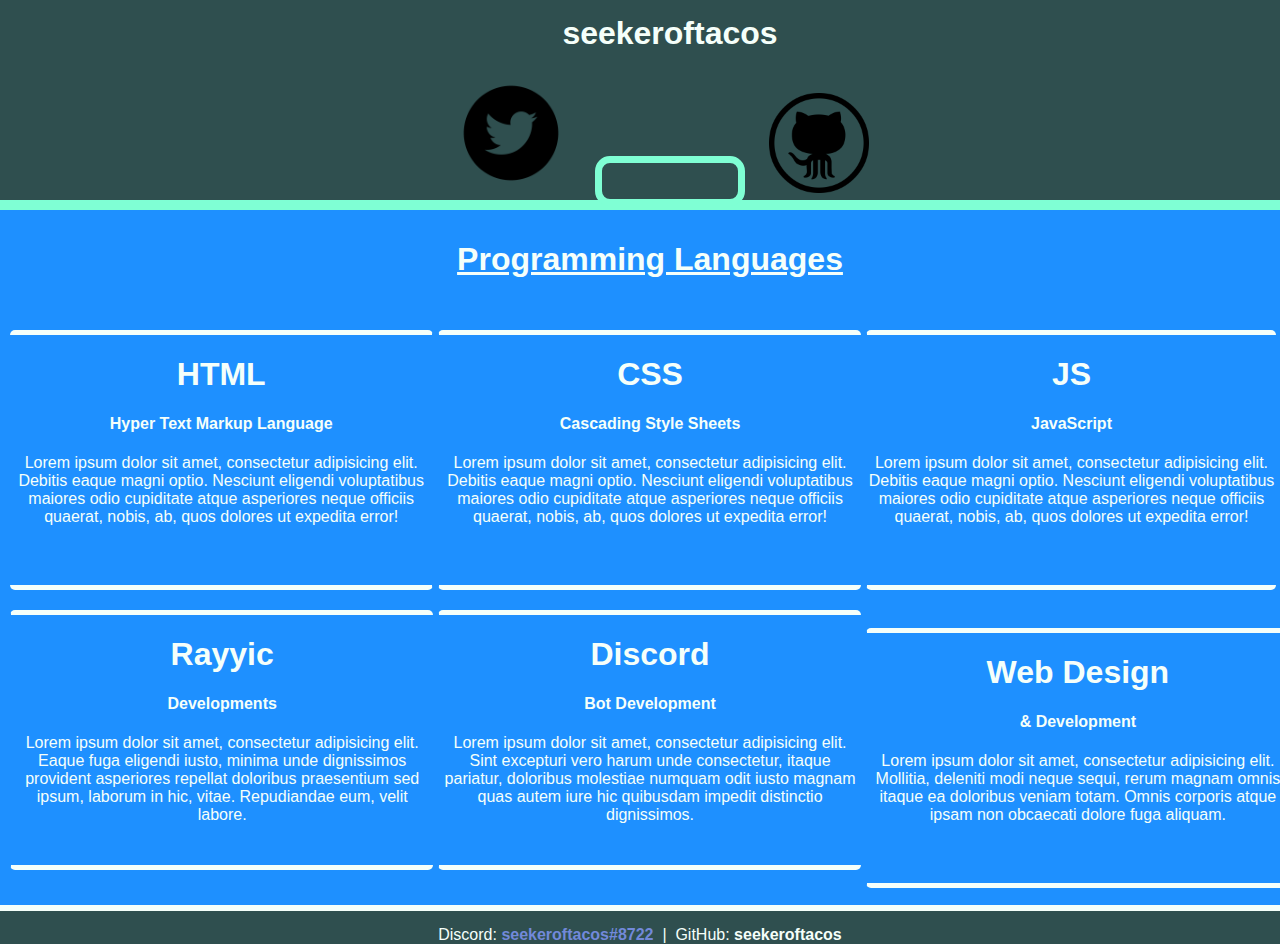
==== index.html @ 207e1a89 "Add files via upload" ====
<!DOCTYPE html>
<html>
	<head>
		<meta name="og:description" content="seekeroftacos is a developer with knowledge in HTML, CSS, and JavaScript.">
		<link rel="stylesheet" href="./css/style.css">
		<title>seekeroftacos</title>
	</head>
	<body>
	    <header>
	        <div class="head">
	            <h1 id="change">seekeroftacos</h1>
	            <div class="headcontent">
	            <ul>
	                <li><a href="https://www.twitter.com/FlagsGames" target="_blank"><img  class="twitter" id="tweetimg" onMouseOver="twitterimg()" onMouseOut="twitterimgback()" src="./images/twittercirc.png" width="120px"></a></li>
                    <li><button class="button" onClick="change()" id="click" onMouseOver="changeit()" onMouseOut="changeitback()"></button></li>
	                <li><a href="https://www.github.com/seekeroftacos" target="_blank"><img class="github" id="gitimg" onMouseOut="gitimgback()" onMouseOver="gitimg()" src="./images/github.png" width="100px"></a></li>
	            </ul>
                </div>
	        </div>
	    </header>
	    <section class="plangs">
	        <div class="container">
                <!--Explains what the next part of the page is-->
                    <h1 id="prolanghead">Programming Languages</h1>
                <!--Explains what the next part of the page is-->
	            <div class="html">
	                <h1>HTML</h1>
	                <h4>Hyper Text Markup Language</h4>
	                <p>Lorem ipsum dolor sit amet, consectetur adipisicing elit. Debitis eaque magni optio. Nesciunt eligendi voluptatibus maiores odio cupiditate atque asperiores neque officiis quaerat, nobis, ab, quos dolores ut expedita error!</p>
	            </div>
	            
	            <div class="css">
	                <h1>CSS</h1>
	                <h4>Cascading Style Sheets</h4>
	                <p>Lorem ipsum dolor sit amet, consectetur adipisicing elit. Debitis eaque magni optio. Nesciunt eligendi voluptatibus maiores odio cupiditate atque asperiores neque officiis quaerat, nobis, ab, quos dolores ut expedita error!</p>
	            </div>
	            
	            <div class="js">
	                <h1>JS</h1>
	                <h4>JavaScript</h4>
	                <p>Lorem ipsum dolor sit amet, consectetur adipisicing elit. Debitis eaque magni optio. Nesciunt eligendi voluptatibus maiores odio cupiditate atque asperiores neque officiis quaerat, nobis, ab, quos dolores ut expedita error!</p>
	            </div>
	            
	            <div class="rayyic">
	                <h1>Rayyic</h1>
	                <h4>Developments</h4>
	                <p>Lorem ipsum dolor sit amet, consectetur adipisicing elit. Eaque fuga eligendi iusto, minima unde dignissimos provident asperiores repellat doloribus praesentium sed ipsum, laborum in hic, vitae. Repudiandae eum, velit labore.</p>
	            </div>
	            
	            <div class="botdev">
	                <h1>Discord</h1>
	                <h4>Bot Development</h4>
	                <p>Lorem ipsum dolor sit amet, consectetur adipisicing elit. Sint excepturi vero harum unde consectetur, itaque pariatur, doloribus molestiae numquam odit iusto magnam quas autem iure hic quibusdam impedit distinctio dignissimos.</p>
	            </div>
	            <div class="webdev">
	                <h1>Web Design</h1>
	                <h4>&amp; Development</h4>
	                <p>Lorem ipsum dolor sit amet, consectetur adipisicing elit. Mollitia, deleniti modi neque sequi, rerum magnam omnis itaque ea doloribus veniam totam. Omnis corporis atque ipsam non obcaecati dolore fuga aliquam.</p>
	            </div>
	        </div>
	    </section>
	    <footer>
	        Discord: <span class="discord">seekeroftacos#8722</span>&nbsp;&nbsp;&#124;&nbsp;&nbsp;GitHub: <a href="https://www.github.com/seekeroftacos"><span class="gitlink">seekeroftacos</span></a>
	    </footer>
	    <script>
            //Changes the "seekeroftacos" header to multiple different outputs when the button is pressed.
            function change(){
                let outputs = ["seekeroftacos", "seekeroftacos - Web Developer", "seekeroftacos - Discord Bot Developer", "seekeroftacos - CSS", "seekeroftacos - HTML", "seekeroftacos - JS"];
                
                let realoutput = Math.floor((Math.random() * outputs.length));
                
                document.getElementById("change").innerHTML = outputs[realoutput];
            }
            //When hovered over, the button value is changed to "Click Me"
            function changeit(){
                document.getElementById("click").innerHTML = "Click Me";
                
                document.getElementById("tweetimg").src = "./images/twitter.png";
                
                document.getElementById("gitimg").src = "./images/githubcol.png";
                
                document.getElementById("gitimg").style.paddingBottom = "20px";
                
                document.getElementById("tweetimg").style.paddingRight = "20px";
            }
            //When the mouse leaves the box, the button returns to a blank value
            function changeitback(){
                document.getElementById("click").innerHTML = "";
                
                document.getElementById("tweetimg").src = "./images/twittercirc.png";
                
                document.getElementById("gitimg").src = "./images/github.png";
            }
            //When you hover over the github logo, it will switch to a colored version
            function gitimg(){
                document.getElementById("gitimg").src = "./images/githubcol.png";
            }
            //When the mouse leaves the github logo, it will change back to the full black version
            function gitimgback(){
                document.getElementById("gitimg").src = "./images/github.png";
            }
            //When you hover over the twitter logo, it will switch to a regular version
            function twitterimg(){
                document.getElementById("tweetimg").src = "./images/twitter.png";
            }
            //When the mouse leaves the twitter logo, it will change back to the circle version
            function twitterimgback(){
                document.getElementById("tweetimg").src = "./images/twittercirc.png";
            }
        </script>
	</body>
</html>
---- css/style.css ----
body {
    font-family: arial, helvetica, sans-serif;
    background-color: darkslategray;
    margin: 0;
    padding: 0;
}

header h1 {
    margin-top: auto;
    padding-top: 15px;
    margin-left: auto;
    margin-right: auto;
    padding-left: 60px;
}

header ul li {
    list-style: none;
    display: inline;
    padding: 10px;
}

#tweetimg {
    padding-bottom: 5px;
}

.github {
    padding-bottom: 5px;
}

.github:hover {
    padding-bottom: 25px;
}

.head {
    background-color: darkslategray;
    color: mintcream;
    height: 200px;
    width: 100%;
    text-align: center;
    border-bottom: 10px solid aquamarine;
}

.headcontent {
    margin-left: auto;
    margin-right: auto;
}

.button {
    font-size: 20px;
    background-color: darkslategray;
    border: 7px solid aquamarine;
    border-radius: 15px;
    width: 150px;
    height: 50px;
    color: mintcream;
    font-weight: bold;
}

.button:hover {
    cursor: pointer;
    border-bottom: none;
    background-color: dodgerblue;
    width: 200px;
    height: 50px;
}

/*All programming language boxes*/
#prolanghead {
    color: mintcream;
    text-decoration: underline;
    text-align: center;
    padding-bottom: 30px;
}

.container {
    background-color: dodgerblue;
    height: 675px;
    width: 100%;
    padding: 10px;
    border-bottom: 6px solid mintcream;
}

/*Programming language box 1 - HTML*/
.html {
    width: 33%;
    height: 250px;
    border-top: 5px solid mintcream;
    border-bottom: 5px solid mintcream;
    border-radius: 5px;
    border-right: 1px solid dodgerblue;
    color: mintcream;
    text-align: center;
    display: inline-block;
}

/*Programming language box 2 - CSS*/
.css {
    width: 33%;
    height: 250px;
    color: mintcream;
    text-align: center;
    border-top: 5px solid mintcream;
    border-bottom: 5px solid mintcream;
    border-radius: 5px;
    margin-top: 0;
    border-left: 1px solid dodgerblue;
    display: inline-block;
}

/*Programming language box 3 - JS*/
.js {
    width: 32%;
    height: 250px;
    color: mintcream;
    text-align: center;
    border-top: 5px solid mintcream;
    border-bottom: 5px solid mintcream;
    border-radius: 5px;
    margin-top: 0;
    border-left: 1px solid dodgerblue;
    display: inline-block;
}

/*===================================
        NEW LINE OF BOXES
=====================================*/

.rayyic {
    width: 33%;
    height: 250px;
    color: mintcream;
    text-align: center;
    border-top: 5px solid mintcream;
    border-bottom: 5px solid mintcream;
    border-radius: 5px;
    margin-top: 20px;
    border-left: 1px solid dodgerblue;
    display: inline-block;
}

.botdev {
    width: 33%;
    height: 250px;
    color: mintcream;
    text-align: center;
    border-top: 5px solid mintcream;
    border-bottom: 5px solid mintcream;
    border-radius: 5px;
    margin-top: 20px;
    border-left: 1px solid dodgerblue;
    display: inline-block;
}

.webdev {
    width: 33%;
    height: 250px;
    color: mintcream;
    text-align: center;
    border-top: 5px solid mintcream;
    border-bottom: 5px solid mintcream;
    border-radius: 5px;
    margin-top: 20px;
    border-left: 1px solid dodgerblue;
    display: inline-block;
}
/*End of lanuages*/

footer {
    color: mintcream;
    text-align: center;
    padding-top: 15px;
}

footer .discord {
    color: #7289da;
    font-weight: bold;
}

footer .gitlink {
    color: mintcream;
    font-weight: bold;
}

footer a {
    text-decoration: none;
}

footer .gitlink:hover {
    text-decoration: underline;
}
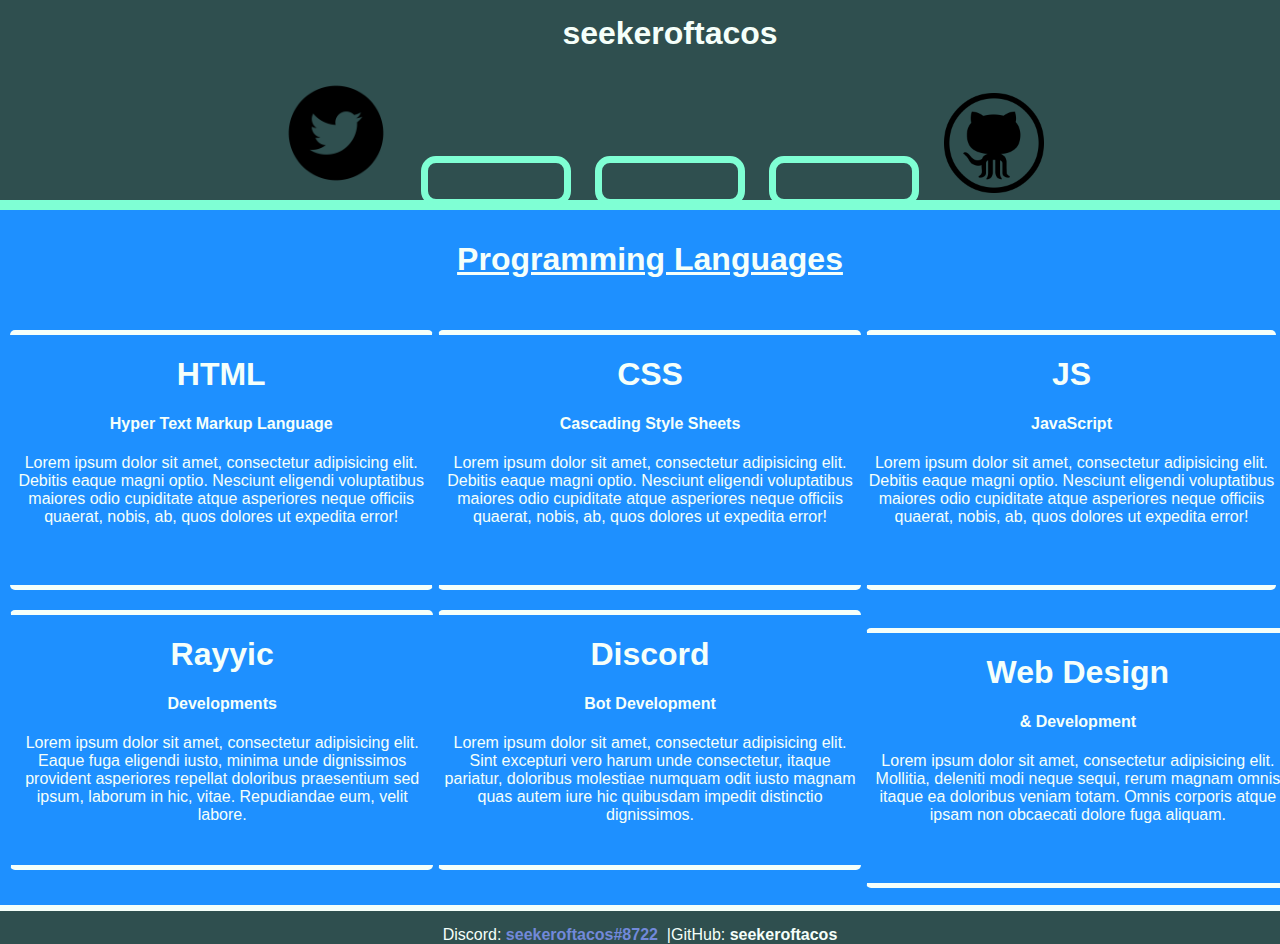
==== commit 8409e928: "Update index.html" ====
--- a/index.html
+++ b/index.html
@@ -12,7 +12,17 @@
 	            <div class="headcontent">
 	            <ul>
 	                <li><a href="https://www.twitter.com/FlagsGames" target="_blank"><img  class="twitter" id="tweetimg" onMouseOver="twitterimg()" onMouseOut="twitterimgback()" src="./images/twittercirc.png" width="120px"></a></li>
+                <!--First button HOME BUTTON-->
+                    <li><a href="http://www.seekeroftacos.tk"><button class="button" id="homebutton" onMouseOver="home()" onMouseOut="homeclear()"></button></a></li>
+                <!--First button-->
+                   
+                <!--Second button - Click me button-->
                     <li><button class="button" onClick="change()" id="click" onMouseOver="changeit()" onMouseOut="changeitback()"></button></li>
+                <!--Second button - Click me button-->
+                   
+                <!--Third button CONTACT BUTTON-->
+                    <li><a href="http://www.seekeroftacos.tk/contact.html"><button class="button" id="contactbutton" onMouseOver="contact()" onMouseOut="contactclear()"></button></a></li>
+                <!--Third button-->
 	                <li><a href="https://www.github.com/seekeroftacos" target="_blank"><img class="github" id="gitimg" onMouseOut="gitimgback()" onMouseOver="gitimg()" src="./images/github.png" width="100px"></a></li>
 	            </ul>
                 </div>
@@ -60,7 +70,7 @@
 	        </div>
 	    </section>
 	    <footer>
-	        Discord: <span class="discord">seekeroftacos#8722</span>&nbsp;&nbsp;&#124;&nbsp;&nbsp;GitHub: <a href="https://www.github.com/seekeroftacos"><span class="gitlink">seekeroftacos</span></a>
+	        Discord: <span class="discord">seekeroftacos#8722</span>&nbsp;&nbsp;&#124;GitHub: <a href="https://www.github.com/seekeroftacos"><span class="gitlink">seekeroftacos</span></a>
 	    </footer>
 	    <script>
             //Changes the "seekeroftacos" header to multiple different outputs when the button is pressed.
@@ -107,6 +117,29 @@
             function twitterimgback(){
                 document.getElementById("tweetimg").src = "./images/twittercirc.png";
             }
+            
+            
+            
+            
+            //HOME BUTTON HOVER
+            function home(){
+                document.getElementById("homebutton").innerHTML = "Home";
+            }
+            
+            function homeclear(){
+                document.getElementById("homebutton").innerHTML = "";
+            }
+            
+            
+            
+            //CONTACT BUTTON HOVER
+            function contact(){
+                document.getElementById("contactbutton").innerHTML = "Contact";
+            }
+            
+            function contactclear(){
+                document.getElementById("contactbutton").innerHTML = "";
+            }
         </script>
 	</body>
 </html>
